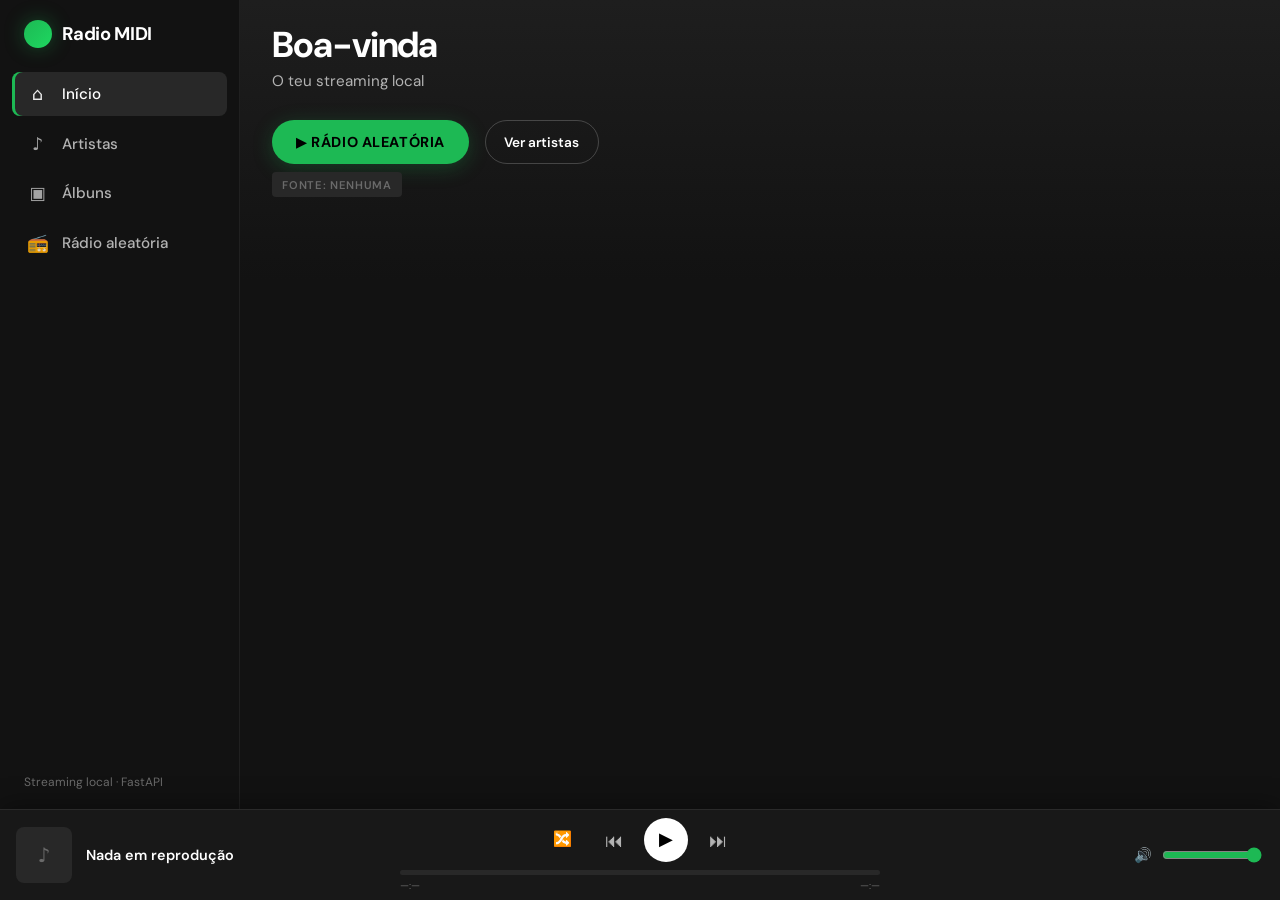
==== static/index.html @ 32d1cc36 "Initial commit, adição do código funcional" ====
<!DOCTYPE html>
<html lang="pt">
<head>
  <meta charset="UTF-8" />
  <meta name="viewport" content="width=device-width, initial-scale=1, viewport-fit=cover" />
  <title>Radio MIDI</title>
  <link rel="stylesheet" href="/static/styles.css" />
  <link rel="preconnect" href="https://fonts.googleapis.com" />
  <link rel="preconnect" href="https://fonts.gstatic.com" crossorigin />
  <link href="https://fonts.googleapis.com/css2?family=DM+Sans:ital,opsz,wght@0,9..40,400;0,9..40,500;0,9..40,600;0,9..40,700;1,9..40,400&display=swap" rel="stylesheet" />
</head>
<body class="npm-hidden">
  <div id="loading-overlay" class="loading-overlay hidden" aria-hidden="true">
    <div class="loading-spinner"></div>
    <span>A carregar stream…</span>
  </div>

  <div
    id="drawer-backdrop"
    class="drawer-backdrop"
    aria-hidden="true"
  ></div>

  <div class="app">
    <aside class="sidebar" id="sidebar" aria-label="Navegação principal">
      <div class="sidebar-brand">
        <span class="logo-dot" aria-hidden="true"></span>
        <span class="logo-text">Radio MIDI</span>
      </div>
      <nav class="sidebar-nav" aria-label="Principal">
        <button type="button" class="nav-item active" data-view="home" data-nav title="Início">
          <span class="nav-icon" aria-hidden="true">⌂</span>
          <span class="nav-label">Início</span>
        </button>
        <button type="button" class="nav-item" data-view="artists" data-nav title="Artistas">
          <span class="nav-icon" aria-hidden="true">♪</span>
          <span class="nav-label">Artistas</span>
        </button>
        <button type="button" class="nav-item" data-view="albums" data-nav title="Álbuns">
          <span class="nav-icon" aria-hidden="true">▣</span>
          <span class="nav-label">Álbuns</span>
        </button>
        <button type="button" class="nav-item" data-view="radio" data-nav title="Rádio aleatória">
          <span class="nav-icon" aria-hidden="true">📻</span>
          <span class="nav-label">Rádio aleatória</span>
        </button>
      </nav>
      <div class="sidebar-footer">
        <p class="hint">Streaming local · FastAPI</p>
      </div>
    </aside>

    <main class="main" id="main">
      <header class="main-header">
        <div class="main-header-row">
          <button
            type="button"
            id="btn-menu"
            class="btn-menu"
            aria-label="Abrir menu"
            aria-expanded="false"
            aria-controls="sidebar"
          >
            <span class="btn-menu-icon" aria-hidden="true">☰</span>
          </button>
          <div class="main-header-text">
            <h1 id="page-title" class="page-title">Início</h1>
            <p id="page-subtitle" class="page-subtitle">Escolhe o que ouvir</p>
          </div>
        </div>
      </header>
      <div id="content" class="content"></div>
    </main>
  </div>

  <div
    id="now-playing-mini"
    class="now-playing-mini hidden"
    role="region"
    aria-label="A reproduzir (resumo)"
    aria-hidden="true"
  >
    <div class="now-playing-mini-inner">
      <div class="npm-art">
        <img id="npm-cover" class="npm-cover hidden" alt="" width="40" height="40" />
        <div id="npm-cover-fallback" class="npm-cover-fallback" aria-hidden="true">♪</div>
      </div>
      <div class="npm-meta">
        <div id="npm-title" class="npm-title">—</div>
        <div id="npm-sub" class="npm-sub"></div>
      </div>
      <button type="button" id="npm-play" class="npm-play" aria-label="Reproduzir ou pausar">
        <span id="npm-icon-play" class="npm-play-icon">▶</span>
        <span id="npm-icon-pause" class="npm-play-icon hidden">⏸</span>
      </button>
    </div>
  </div>

  <footer class="player" role="region" aria-label="Reprodutor">
    <div class="player-inner">
      <div class="player-track">
        <div class="player-art">
          <img id="player-cover" class="player-cover hidden" alt="" width="56" height="56" loading="lazy" />
          <div id="player-cover-fallback" class="player-cover-fallback" aria-hidden="true">♪</div>
        </div>
        <div class="player-meta">
          <div id="player-title" class="player-title">Nada em reprodução</div>
          <div id="player-sub" class="player-sub"></div>
        </div>
      </div>

      <div class="player-controls" id="player-controls">
        <div class="player-transport" role="group" aria-label="Controlos de reprodução">
          <button
            type="button"
            id="btn-shuffle"
            class="btn-transport btn-shuffle"
            aria-label="Modo aleatório"
            aria-pressed="true"
            title="Aleatório / ordem fixa"
          >
            <span aria-hidden="true">🔀</span>
          </button>
          <button type="button" id="btn-prev" class="btn-transport btn-prev" aria-label="Anterior ou reiniciar">
            <span class="transport-icon" aria-hidden="true">⏮</span>
          </button>
          <button type="button" id="btn-play" class="btn-play" aria-label="Reproduzir ou pausar">
            <span id="icon-play" class="play-icon">▶</span>
            <span id="icon-pause" class="play-icon hidden">⏸</span>
          </button>
          <button type="button" id="btn-next" class="btn-transport btn-next" aria-label="Seguinte">
            <span class="transport-icon" aria-hidden="true">⏭</span>
          </button>
        </div>
        <div class="progress-wrap">
          <div id="progress-bar" class="progress-bar">
            <div id="progress-fill" class="progress-fill"></div>
            <div id="progress-indeterminate" class="progress-indeterminate hidden"></div>
          </div>
          <div class="progress-labels">
            <span id="time-current">—:—</span>
            <span id="time-total">—:—</span>
          </div>
        </div>
      </div>

      <div class="player-volume">
        <span class="vol-icon" aria-hidden="true">🔊</span>
        <input type="range" id="volume" min="0" max="100" value="100" aria-label="Volume" />
      </div>
    </div>
    <audio id="audio" preload="none" crossorigin="anonymous"></audio>
  </footer>

  <script src="/static/app.js"></script>
</body>
</html>
---- static/styles.css ----
/* Radio MIDI — tema escuro inspirado no Spotify (responsivo) */

:root {
  --bg-base: #121212;
  --bg-elevated: #181818;
  --bg-highlight: #282828;
  --bg-hover: #2a2a2a;
  --text-primary: #ffffff;
  --text-secondary: #b3b3b3;
  --text-muted: #6a6a6a;
  --accent: #1db954;
  --accent-hover: #1ed760;
  --accent-dim: #169c46;
  --danger: #e91429;
  --radius: 8px;
  --radius-lg: 12px;
  --shadow: 0 8px 32px rgba(0, 0, 0, 0.45);
  --sidebar-w: 240px;
  --sidebar-w-tablet: 4.5rem;
  --player-h: 5.625rem;
  --player-h-mobile: auto;
  --npm-h: 3.25rem;
  --font: "DM Sans", system-ui, -apple-system, sans-serif;
  --transition: 0.2s ease;
  --transition-drawer: 0.28s cubic-bezier(0.32, 0.72, 0, 1);
  --touch-min: 2.75rem;
  --z-drawer-backdrop: 150;
  --z-drawer: 160;
  --z-player: 100;
  --z-loading: 200;
}

*,
*::before,
*::after {
  box-sizing: border-box;
}

html {
  font-size: 100%;
  -webkit-text-size-adjust: 100%;
  -webkit-tap-highlight-color: transparent;
}

body {
  margin: 0;
  min-height: 100vh;
  min-height: 100dvh;
  font-family: var(--font);
  background: var(--bg-base);
  color: var(--text-primary);
  padding-bottom: calc(var(--player-h) + env(safe-area-inset-bottom, 0px));
}

body.drawer-open {
  overflow: hidden;
  touch-action: none;
}

.hidden {
  display: none !important;
}

/* ——— Loading ——— */
.loading-overlay {
  position: fixed;
  inset: 0;
  z-index: var(--z-loading);
  background: rgba(0, 0, 0, 0.65);
  display: flex;
  flex-direction: column;
  align-items: center;
  justify-content: center;
  gap: 1rem;
  color: var(--text-secondary);
  font-size: clamp(0.8125rem, 2.5vw, 0.9rem);
  backdrop-filter: blur(4px);
  transition: opacity var(--transition);
}

.loading-spinner {
  width: 2.5rem;
  height: 2.5rem;
  border: 3px solid var(--bg-highlight);
  border-top-color: var(--accent);
  border-radius: 50%;
  animation: spin 0.8s linear infinite;
}

@keyframes spin {
  to {
    transform: rotate(360deg);
  }
}

@media (prefers-reduced-motion: reduce) {
  .loading-spinner {
    animation-duration: 1.6s;
  }
}

/* ——— Drawer backdrop (mobile) ——— */
.drawer-backdrop {
  display: none;
  position: fixed;
  inset: 0;
  z-index: var(--z-drawer-backdrop);
  background: rgba(0, 0, 0, 0.55);
  opacity: 0;
  transition: opacity var(--transition-drawer);
}

.drawer-backdrop.is-visible {
  display: block;
  opacity: 1;
}

/* ——— App shell ——— */
.app {
  display: flex;
  min-height: calc(100vh - var(--player-h) - env(safe-area-inset-bottom, 0px));
  min-height: calc(100dvh - var(--player-h) - env(safe-area-inset-bottom, 0px));
}

.sidebar {
  width: var(--sidebar-w);
  flex-shrink: 0;
  background: var(--bg-base);
  border-right: 1px solid rgba(255, 255, 255, 0.06);
  display: flex;
  flex-direction: column;
  padding: 1.25rem 0.75rem;
  position: sticky;
  top: 0;
  align-self: flex-start;
  height: calc(100vh - var(--player-h) - env(safe-area-inset-bottom, 0px));
  height: calc(100dvh - var(--player-h) - env(safe-area-inset-bottom, 0px));
}

.sidebar-brand {
  display: flex;
  align-items: center;
  gap: 0.6rem;
  padding: 0 0.75rem 1.5rem;
  font-weight: 700;
  font-size: clamp(1rem, 2.5vw, 1.15rem);
  letter-spacing: -0.02em;
}

.logo-dot {
  width: 1.75rem;
  height: 1.75rem;
  border-radius: 50%;
  background: linear-gradient(135deg, var(--accent), #1ed760);
  box-shadow: 0 0 20px rgba(29, 185, 84, 0.35);
  flex-shrink: 0;
}

.sidebar-nav {
  display: flex;
  flex-direction: column;
  gap: 0.35rem;
  flex: 1;
}

.nav-item {
  display: flex;
  align-items: center;
  gap: 0.75rem;
  width: 100%;
  min-height: var(--touch-min);
  padding: 0.65rem 0.85rem;
  border: none;
  border-radius: var(--radius);
  background: transparent;
  color: var(--text-secondary);
  font-family: inherit;
  font-size: clamp(0.875rem, 2vw, 0.95rem);
  font-weight: 500;
  text-align: left;
  cursor: pointer;
  transition: background var(--transition), color var(--transition);
}

@media (hover: hover) {
  .nav-item:hover {
    background: var(--bg-highlight);
    color: var(--text-primary);
  }
}

.nav-item:focus-visible {
  outline: 2px solid var(--accent);
  outline-offset: 2px;
}

.nav-item.active {
  background: var(--bg-highlight);
  color: var(--text-primary);
  box-shadow: inset 3px 0 0 var(--accent);
}

.nav-item:active {
  background: var(--bg-hover);
  color: var(--text-primary);
}

.nav-icon {
  font-size: 1.1rem;
  opacity: 0.9;
  width: 1.5rem;
  text-align: center;
  flex-shrink: 0;
}

.nav-label {
  flex: 1;
  min-width: 0;
}

.sidebar-footer {
  padding: 1rem 0.75rem 0;
}

.sidebar-footer .hint {
  margin: 0;
  font-size: 0.75rem;
  color: var(--text-muted);
}

/* ——— Main ——— */
.main {
  flex: 1;
  min-width: 0;
  padding: 1.5rem 2rem 2rem;
  padding-bottom: max(2rem, env(safe-area-inset-bottom, 0px));
  background: linear-gradient(180deg, #1e1e1e 0%, var(--bg-base) 17.5rem);
}

.main-header {
  margin-bottom: 1.75rem;
}

.main-header-row {
  display: flex;
  align-items: flex-start;
  gap: 0.75rem;
}

.main-header-text {
  min-width: 0;
  flex: 1;
}

.btn-menu {
  display: none;
  flex-shrink: 0;
  align-items: center;
  justify-content: center;
  width: var(--touch-min);
  height: var(--touch-min);
  margin-top: 0.15rem;
  padding: 0;
  border: none;
  border-radius: var(--radius);
  background: var(--bg-highlight);
  color: var(--text-primary);
  font-family: inherit;
  font-size: 1.35rem;
  line-height: 1;
  cursor: pointer;
  transition: background var(--transition), transform 0.12s ease;
}

.btn-menu:active {
  background: var(--bg-hover);
  transform: scale(0.96);
}

.btn-menu:focus-visible {
  outline: 2px solid var(--accent);
  outline-offset: 2px;
}

.page-title {
  margin: 0 0 0.35rem;
  font-size: clamp(1.5rem, 5vw, 2.25rem);
  font-weight: 700;
  letter-spacing: -0.03em;
  line-height: 1.15;
  word-wrap: break-word;
}

.page-subtitle {
  margin: 0;
  color: var(--text-secondary);
  font-size: clamp(0.875rem, 2.5vw, 0.95rem);
  line-height: 1.4;
}

.content {
  animation: fadeIn 0.35s ease;
}

.content--loading {
  opacity: 0.55;
  pointer-events: none;
  animation: pulse-loading 1s ease-in-out infinite;
}

@keyframes pulse-loading {
  50% {
    opacity: 0.35;
  }
}

@keyframes fadeIn {
  from {
    opacity: 0;
    transform: translateY(6px);
  }
  to {
    opacity: 1;
    transform: translateY(0);
  }
}

@media (prefers-reduced-motion: reduce) {
  .content {
    animation: none;
  }
  .content--loading {
    animation: none;
    opacity: 0.7;
  }
}

/* ——— Now playing mini (mobile) ——— */
.now-playing-mini {
  display: none;
  position: fixed;
  left: 0;
  right: 0;
  bottom: calc(var(--player-h) + env(safe-area-inset-bottom, 0px));
  z-index: calc(var(--z-player) - 1);
  height: var(--npm-h);
  background: rgba(24, 24, 24, 0.92);
  border-top: 1px solid rgba(255, 255, 255, 0.08);
  backdrop-filter: blur(8px);
  -webkit-backdrop-filter: blur(8px);
}

.now-playing-mini:not(.hidden) {
  display: block;
}

.now-playing-mini-inner {
  display: flex;
  align-items: center;
  gap: 0.65rem;
  height: 100%;
  padding: 0 0.75rem 0 max(0.75rem, env(safe-area-inset-left));
  max-width: 100%;
}

.npm-art {
  position: relative;
  width: 2.5rem;
  height: 2.5rem;
  flex-shrink: 0;
}

.npm-cover,
.npm-cover-fallback {
  width: 2.5rem;
  height: 2.5rem;
  border-radius: 4px;
  object-fit: cover;
}

.npm-cover-fallback {
  position: absolute;
  inset: 0;
  display: flex;
  align-items: center;
  justify-content: center;
  background: var(--bg-highlight);
  color: var(--text-muted);
  font-size: 1rem;
}

.npm-cover:not(.hidden) ~ .npm-cover-fallback {
  display: none;
}

.npm-meta {
  flex: 1;
  min-width: 0;
}

.npm-title {
  font-size: 0.8125rem;
  font-weight: 600;
  white-space: nowrap;
  overflow: hidden;
  text-overflow: ellipsis;
}

.npm-sub {
  font-size: 0.7rem;
  color: var(--text-secondary);
  white-space: nowrap;
  overflow: hidden;
  text-overflow: ellipsis;
}

.npm-play {
  flex-shrink: 0;
  width: var(--touch-min);
  height: var(--touch-min);
  border: none;
  border-radius: 50%;
  background: var(--text-primary);
  color: #000;
  display: flex;
  align-items: center;
  justify-content: center;
  cursor: pointer;
  transition: background var(--transition), transform 0.12s ease;
}

.npm-play:active {
  transform: scale(0.95);
  background: var(--accent);
}

.npm-play:focus-visible {
  outline: 2px solid var(--accent);
  outline-offset: 2px;
}

.npm-play-icon {
  font-size: 1rem;
  line-height: 1;
}

/* ——— Cards & grids ——— */
.grid-cards {
  display: grid;
  grid-template-columns: repeat(auto-fill, minmax(min(100%, 11.25rem), 1fr));
  gap: clamp(0.85rem, 3vw, 1.25rem);
}

.card {
  background: var(--bg-elevated);
  border-radius: var(--radius-lg);
  padding: 1rem;
  cursor: pointer;
  transition: background var(--transition), transform 0.2s ease, box-shadow var(--transition);
  border: 1px solid transparent;
}

@media (hover: hover) {
  .card:hover {
    background: var(--bg-highlight);
    transform: translateY(-4px);
    box-shadow: var(--shadow);
  }

  .card:hover .card-image {
    transform: scale(1.05);
  }
}

.card:active {
  background: var(--bg-highlight);
  transform: scale(0.98);
}

.card:focus-visible {
  outline: 2px solid var(--accent);
  outline-offset: 2px;
}

.card-active {
  border-color: var(--accent);
  box-shadow: 0 0 0 1px var(--accent), var(--shadow);
}

.card-image-wrap {
  position: relative;
  aspect-ratio: 1;
  border-radius: var(--radius);
  overflow: hidden;
  margin-bottom: 0.85rem;
  background: var(--bg-highlight);
  box-shadow: 0 4px 24px rgba(0, 0, 0, 0.35);
}

.card-image {
  width: 100%;
  height: 100%;
  object-fit: cover;
  transition: transform 0.35s ease;
}

.card-placeholder {
  width: 100%;
  height: 100%;
  display: flex;
  align-items: center;
  justify-content: center;
  font-size: clamp(2rem, 8vw, 2.5rem);
  color: var(--text-muted);
  background: linear-gradient(145deg, #333, #222);
}

.card-title {
  font-weight: 600;
  font-size: clamp(0.875rem, 2.2vw, 0.95rem);
  margin: 0 0 0.2rem;
  white-space: nowrap;
  overflow: hidden;
  text-overflow: ellipsis;
}

.card-sub {
  margin: 0;
  font-size: clamp(0.75rem, 2vw, 0.8rem);
  color: var(--text-secondary);
  white-space: nowrap;
  overflow: hidden;
  text-overflow: ellipsis;
}

.hero-actions {
  display: flex;
  flex-wrap: wrap;
  gap: clamp(0.75rem, 3vw, 1rem);
  margin-top: 1.5rem;
}

.btn-primary {
  display: inline-flex;
  align-items: center;
  justify-content: center;
  gap: 0.5rem;
  min-height: var(--touch-min);
  padding: 0.75rem 1.5rem;
  border: none;
  border-radius: 999px;
  background: var(--accent);
  color: #000;
  font-family: inherit;
  font-size: clamp(0.8125rem, 2vw, 0.9rem);
  font-weight: 700;
  letter-spacing: 0.04em;
  text-transform: uppercase;
  cursor: pointer;
  transition: background var(--transition), transform 0.15s ease, box-shadow var(--transition);
  box-shadow: 0 4px 20px rgba(29, 185, 84, 0.25);
}

@media (hover: hover) {
  .btn-primary:hover {
    background: var(--accent-hover);
    transform: scale(1.02);
  }
}

.btn-primary:active {
  transform: scale(0.98);
}

.btn-secondary {
  min-height: var(--touch-min);
  padding: 0.65rem 1.15rem;
  border-radius: 999px;
  border: 1px solid rgba(255, 255, 255, 0.2);
  background: transparent;
  color: var(--text-primary);
  font-family: inherit;
  font-size: clamp(0.8125rem, 2vw, 0.85rem);
  font-weight: 600;
  cursor: pointer;
  transition: border-color var(--transition), background var(--transition);
}

@media (hover: hover) {
  .btn-secondary:hover {
    border-color: var(--text-primary);
    background: rgba(255, 255, 255, 0.06);
  }
}

.btn-secondary:active {
  background: rgba(255, 255, 255, 0.08);
}

.btn-small {
  min-width: var(--touch-min);
  min-height: 2rem;
  padding: 0.35rem 0.75rem;
  font-size: 0.75rem;
  border-radius: 999px;
  border: 1px solid rgba(255, 255, 255, 0.15);
  background: rgba(255, 255, 255, 0.06);
  color: var(--text-primary);
  font-family: inherit;
  font-weight: 600;
  cursor: pointer;
  transition: background var(--transition), border-color var(--transition);
}

@media (hover: hover) {
  .btn-small:hover {
    background: var(--accent);
    border-color: var(--accent);
    color: #000;
  }
}

/* ——— Artist detail ——— */
.detail-header {
  display: flex;
  gap: 1.5rem;
  align-items: flex-end;
  margin-bottom: 2rem;
  flex-wrap: wrap;
}

.detail-cover {
  width: min(11.25rem, 45vw);
  height: min(11.25rem, 45vw);
  border-radius: var(--radius-lg);
  object-fit: cover;
  box-shadow: var(--shadow);
  flex-shrink: 0;
}

.detail-cover-ph {
  width: min(11.25rem, 45vw);
  height: min(11.25rem, 45vw);
  border-radius: var(--radius-lg);
  background: var(--bg-highlight);
  display: flex;
  align-items: center;
  justify-content: center;
  font-size: clamp(2.5rem, 12vw, 4rem);
  color: var(--text-muted);
  flex-shrink: 0;
}

.detail-actions {
  display: flex;
  flex-wrap: wrap;
  gap: 0.75rem;
  margin-bottom: 1.5rem;
}

.track-list {
  list-style: none;
  margin: 0;
  padding: 0;
  border-radius: var(--radius-lg);
  overflow: hidden;
  background: var(--bg-elevated);
}

.track-item {
  display: grid;
  grid-template-columns: 2.5rem 1fr auto;
  gap: 0.75rem;
  align-items: center;
  min-height: calc(var(--touch-min) + 0.25rem);
  padding: 0.65rem 1rem;
  border-bottom: 1px solid rgba(255, 255, 255, 0.04);
  cursor: pointer;
  transition: background var(--transition);
}

.track-item:last-child {
  border-bottom: none;
}

@media (hover: hover) {
  .track-item:hover {
    background: var(--bg-highlight);
  }
}

.track-item:active {
  background: var(--bg-highlight);
}

.track-num {
  color: var(--text-muted);
  font-size: 0.85rem;
  text-align: center;
}

.track-name {
  font-size: clamp(0.875rem, 2.2vw, 0.9rem);
  font-weight: 500;
  white-space: nowrap;
  overflow: hidden;
  text-overflow: ellipsis;
}

.empty-state {
  text-align: center;
  padding: clamp(2rem, 8vw, 3rem) 1.5rem;
  color: var(--text-secondary);
  font-size: clamp(0.875rem, 2.5vw, 1rem);
}

.empty-state p {
  margin: 0.5rem 0 0;
  max-width: 22.5rem;
  margin-left: auto;
  margin-right: auto;
}

.back-link {
  display: inline-flex;
  align-items: center;
  gap: 0.35rem;
  min-height: var(--touch-min);
  margin-bottom: 1rem;
  padding: 0.25rem 0;
  color: var(--text-secondary);
  font-size: 0.85rem;
  cursor: pointer;
  background: none;
  border: none;
  font-family: inherit;
  transition: color var(--transition);
}

@media (hover: hover) {
  .back-link:hover {
    color: var(--text-primary);
  }
}

.back-link:active {
  color: var(--text-primary);
}

.back-link:focus-visible {
  outline: 2px solid var(--accent);
  outline-offset: 2px;
  border-radius: 4px;
}

.source-pill {
  display: inline-block;
  margin-top: 0.5rem;
  padding: 0.35rem 0.65rem;
  border-radius: 4px;
  font-size: 0.7rem;
  font-weight: 600;
  text-transform: uppercase;
  letter-spacing: 0.06em;
  background: rgba(29, 185, 84, 0.15);
  color: var(--accent);
}

.source-pill.idle {
  background: var(--bg-highlight);
  color: var(--text-muted);
}

/* ——— Player ——— */
.player {
  position: fixed;
  bottom: 0;
  left: 0;
  right: 0;
  min-height: var(--player-h);
  background: var(--bg-elevated);
  border-top: 1px solid rgba(255, 255, 255, 0.08);
  z-index: var(--z-player);
  padding: 0.5rem 1rem;
  padding-bottom: max(0.5rem, env(safe-area-inset-bottom));
  box-shadow: 0 -4px 24px rgba(0, 0, 0, 0.35);
}

.player-inner {
  max-width: 87.5rem;
  margin: 0 auto;
  min-height: calc(var(--player-h) - 1rem);
  display: grid;
  grid-template-columns: minmax(10rem, 1fr) 2fr minmax(8rem, 1fr);
  align-items: center;
  gap: 1rem;
}

.player-track {
  display: flex;
  align-items: center;
  gap: 0.85rem;
  min-width: 0;
}

.player-art {
  position: relative;
  width: 3.5rem;
  height: 3.5rem;
  flex-shrink: 0;
}

.player-cover,
.player-cover-fallback {
  width: 3.5rem;
  height: 3.5rem;
  border-radius: var(--radius);
  object-fit: cover;
}

.player-cover-fallback {
  position: absolute;
  inset: 0;
  display: flex;
  align-items: center;
  justify-content: center;
  background: var(--bg-highlight);
  color: var(--text-muted);
  font-size: 1.25rem;
}

.player-cover:not(.hidden) ~ .player-cover-fallback {
  display: none;
}

.player-meta {
  min-width: 0;
}

.player-title {
  font-size: clamp(0.8125rem, 2vw, 0.9rem);
  font-weight: 600;
  white-space: nowrap;
  overflow: hidden;
  text-overflow: ellipsis;
}

.player-sub {
  font-size: clamp(0.7rem, 1.8vw, 0.75rem);
  color: var(--text-secondary);
  white-space: nowrap;
  overflow: hidden;
  text-overflow: ellipsis;
}

.player-controls {
  display: flex;
  flex-direction: column;
  align-items: center;
  gap: 0.5rem;
  max-width: 30rem;
  width: 100%;
  margin: 0 auto;
}

.player-transport {
  display: flex;
  flex-direction: row;
  flex-wrap: wrap;
  align-items: center;
  justify-content: center;
  gap: 0.5rem;
  width: 100%;
}

.btn-transport {
  width: var(--touch-min);
  height: var(--touch-min);
  min-width: var(--touch-min);
  min-height: var(--touch-min);
  padding: 0;
  border: none;
  border-radius: 50%;
  background: transparent;
  color: var(--text-secondary);
  font-family: inherit;
  font-size: 1rem;
  line-height: 1;
  cursor: pointer;
  display: inline-flex;
  align-items: center;
  justify-content: center;
  transition: color var(--transition), transform 0.12s ease, background var(--transition);
}

.transport-icon {
  font-size: 1.15rem;
  line-height: 1;
  position: relative;
  top: 1px;
}

@media (hover: hover) {
  .btn-transport:hover {
    color: var(--text-primary);
    background: rgba(255, 255, 255, 0.08);
  }
}

.btn-transport:active {
  transform: scale(0.94);
  color: var(--text-primary);
}

.btn-transport:focus-visible {
  outline: 2px solid var(--accent);
  outline-offset: 2px;
}

.btn-transport:disabled {
  opacity: 0.35;
  cursor: not-allowed;
  transform: none;
  pointer-events: none;
}

.btn-shuffle {
  font-size: 0.95rem;
}

.btn-shuffle.btn-shuffle--on {
  color: var(--accent);
}

.btn-shuffle.btn-shuffle--on:active {
  color: var(--accent-hover);
}

.player-controls.is-busy .btn-play:disabled {
  opacity: 0.45;
}

.btn-play {
  width: var(--touch-min);
  height: var(--touch-min);
  min-width: var(--touch-min);
  min-height: var(--touch-min);
  border-radius: 50%;
  border: none;
  background: var(--text-primary);
  color: #000;
  cursor: pointer;
  display: flex;
  align-items: center;
  justify-content: center;
  transition: transform 0.15s ease, background var(--transition);
}

@media (hover: hover) {
  .btn-play:hover {
    transform: scale(1.06);
    background: var(--accent);
  }
}

.btn-play:active {
  transform: scale(0.96);
  background: var(--accent);
}

.btn-play:focus-visible {
  outline: 2px solid var(--accent);
  outline-offset: 3px;
}

.btn-play:disabled {
  opacity: 0.45;
  cursor: not-allowed;
  transform: none;
}

.play-icon {
  font-size: 1.1rem;
  line-height: 1;
}

.progress-wrap {
  width: 100%;
}

.progress-bar {
  height: 5px;
  background: var(--bg-highlight);
  border-radius: 3px;
  overflow: hidden;
  position: relative;
}

.progress-fill {
  height: 100%;
  width: 0%;
  background: var(--text-primary);
  border-radius: 3px;
  transition: width 0.1s linear;
}

.progress-indeterminate {
  position: absolute;
  inset: 0;
  background: linear-gradient(
    90deg,
    transparent,
    rgba(29, 185, 84, 0.5),
    transparent
  );
  animation: shimmer 1.5s ease-in-out infinite;
}

@keyframes shimmer {
  0% {
    transform: translateX(-100%);
  }
  100% {
    transform: translateX(100%);
  }
}

@media (prefers-reduced-motion: reduce) {
  .progress-indeterminate {
    animation: none;
    opacity: 0.6;
  }
}

.progress-labels {
  display: flex;
  justify-content: space-between;
  margin-top: 0.25rem;
  font-size: 0.65rem;
  color: var(--text-muted);
}

.player-volume {
  display: flex;
  align-items: center;
  gap: 0.5rem;
  justify-content: flex-end;
  min-height: var(--touch-min);
}

.player-volume input[type="range"] {
  width: min(6.25rem, 22vw);
  max-width: 100%;
  accent-color: var(--accent);
  height: 6px;
  min-height: 2rem;
  cursor: pointer;
}

.vol-icon {
  font-size: 0.9rem;
  opacity: 0.7;
  flex-shrink: 0;
}

/* ——— Tablet: 769px – 1024px ——— */
@media (min-width: 769px) and (max-width: 1024px) {
  :root {
    --sidebar-w: var(--sidebar-w-tablet);
  }

  .sidebar {
    padding: 1rem 0.4rem;
    align-items: center;
  }

  .sidebar-brand {
    flex-direction: column;
    padding: 0 0.25rem 1rem;
    gap: 0.35rem;
  }

  .sidebar-brand .logo-text {
    display: none;
  }

  .sidebar-nav {
    width: 100%;
    align-items: stretch;
  }

  .nav-item {
    justify-content: center;
    padding: 0.75rem 0.35rem;
    gap: 0;
  }

  .nav-item.active {
    box-shadow: inset 0 3px 0 0 var(--accent);
  }

  .nav-label {
    position: absolute;
    width: 1px;
    height: 1px;
    padding: 0;
    margin: -1px;
    overflow: hidden;
    clip: rect(0, 0, 0, 0);
    white-space: nowrap;
    border: 0;
  }

  .sidebar-footer {
    display: none;
  }

  .main {
    padding: 1.25rem 1.5rem 2rem;
  }

  .grid-cards {
    grid-template-columns: repeat(auto-fill, minmax(min(100%, 9.5rem), 1fr));
    gap: 1rem;
  }
}

/* ——— Mobile: ≤768px ——— */
@media (max-width: 768px) {
  :root {
    --player-h: 9.5rem;
    --npm-h: 3.35rem;
  }

  .drawer-backdrop {
    display: block;
    pointer-events: none;
    visibility: hidden;
  }

  .drawer-backdrop.is-visible {
    pointer-events: auto;
    visibility: visible;
  }

  .app {
    flex-direction: column;
    min-height: auto;
  }

  .sidebar {
    position: fixed;
    top: 0;
    left: 0;
    bottom: 0;
    width: min(17.5rem, 86vw);
    max-width: 100%;
    height: 100vh;
    height: 100dvh;
    z-index: var(--z-drawer);
    transform: translateX(-100%);
    transition: transform var(--transition-drawer);
    border-right: 1px solid rgba(255, 255, 255, 0.08);
    box-shadow: var(--shadow);
    padding-top: max(1rem, env(safe-area-inset-top));
    padding-bottom: max(1rem, env(safe-area-inset-bottom));
  }

  @media (prefers-reduced-motion: reduce) {
    .sidebar {
      transition: none;
    }
  }

  .sidebar.sidebar--open {
    transform: translateX(0);
  }

  .sidebar-brand .logo-text {
    display: inline;
  }

  .nav-label {
    display: inline;
  }

  .nav-item.active {
    box-shadow: inset 3px 0 0 var(--accent);
  }

  .sidebar-footer {
    display: block;
  }

  .btn-menu {
    display: inline-flex;
  }

  .main {
    width: 100%;
    padding: 1rem 1rem 1.5rem;
    padding-left: max(1rem, env(safe-area-inset-left));
    padding-right: max(1rem, env(safe-area-inset-right));
  }

  body.npm-hidden .main {
    min-height: calc(100dvh - var(--player-h) - env(safe-area-inset-bottom, 0px));
  }

  body:not(.npm-hidden) .main {
    min-height: calc(100dvh - var(--player-h) - var(--npm-h) - env(safe-area-inset-bottom, 0px));
  }

  .player-inner {
    grid-template-columns: 1fr;
    grid-template-rows: auto auto auto;
    gap: 0.65rem;
    min-height: auto;
    padding: 0.15rem 0;
  }

  .player-track {
    order: 1;
  }

  .player-controls {
    order: 2;
    max-width: none;
  }

  .player-volume {
    order: 3;
    justify-content: stretch;
    width: 100%;
    padding: 0 0.15rem;
  }

  .player-volume input[type="range"] {
    flex: 1;
    width: auto;
    min-width: 0;
  }

  .btn-play {
    width: 3rem;
    height: 3rem;
    min-width: 3rem;
    min-height: 3rem;
  }

  .play-icon {
    font-size: 1.2rem;
  }

  .player-art {
    width: 3rem;
    height: 3rem;
  }

  .player-cover,
  .player-cover-fallback {
    width: 3rem;
    height: 3rem;
  }

  body {
    padding-bottom: calc(var(--player-h) + var(--npm-h) + env(safe-area-inset-bottom, 0px));
  }

  body.npm-hidden {
    padding-bottom: calc(var(--player-h) + env(safe-area-inset-bottom, 0px));
  }

  body.npm-hidden .now-playing-mini {
    display: none !important;
  }
}

@media (max-width: 768px) {
  .now-playing-mini.hidden {
    display: none !important;
  }
}

@media (min-width: 769px) {
  .now-playing-mini {
    display: none !important;
  }

  body {
    padding-bottom: calc(var(--player-h) + env(safe-area-inset-bottom, 0px));
  }
}

@media (max-width: 480px) {
  .grid-cards {
    grid-template-columns: repeat(2, 1fr);
    gap: 0.85rem;
  }

  .detail-header {
    flex-direction: column;
    align-items: flex-start;
  }
}
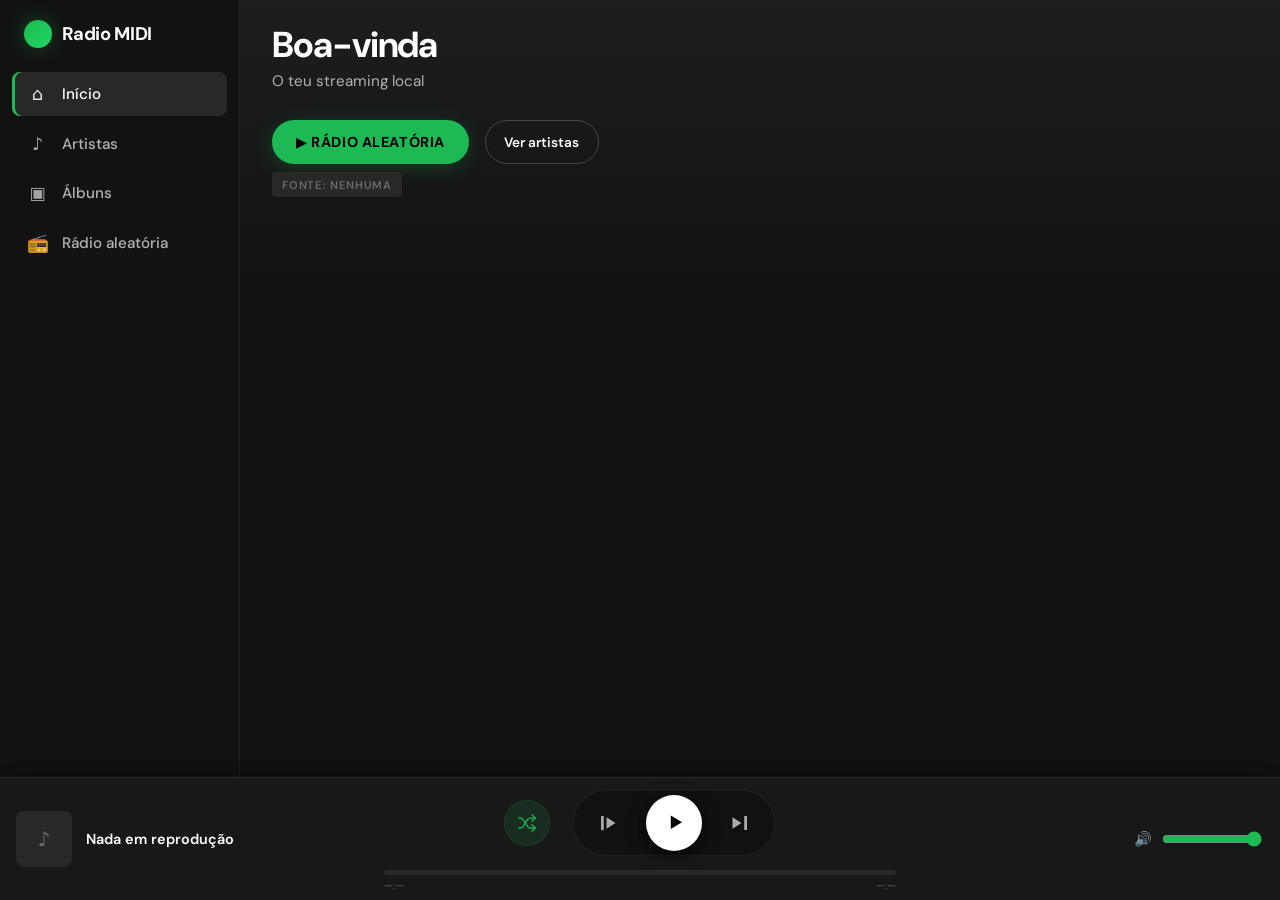
==== commit 89cfce48: "Melhoria de layout dos botões de navegação." ====
--- a/static/index.html
+++ b/static/index.html
@@ -114,23 +114,42 @@
           <button
             type="button"
             id="btn-shuffle"
-            class="btn-transport btn-shuffle"
+            class="btn-transport btn-transport--aux btn-shuffle"
             aria-label="Modo aleatório"
             aria-pressed="true"
             title="Aleatório / ordem fixa"
           >
-            <span aria-hidden="true">🔀</span>
+            <svg class="transport-svg transport-svg--shuffle" width="20" height="20" viewBox="0 0 24 24" fill="none" stroke="currentColor" stroke-width="1.65" stroke-linecap="round" stroke-linejoin="round" aria-hidden="true">
+              <path d="m18 14 4 4-4 4" />
+              <path d="M2 18h1.92a4 4 0 0 0 3.31-1.7l5.37-8.52a4 4 0 0 1 3.3-1.7H22" />
+              <path d="m18 2 4 4-4 4" />
+              <path d="M2 6h1.92a4 4 0 0 1 3.37 1.86l5.37 8.18A4 4 0 0 0 15.57 18H22" />
+            </svg>
           </button>
-          <button type="button" id="btn-prev" class="btn-transport btn-prev" aria-label="Anterior ou reiniciar">
-            <span class="transport-icon" aria-hidden="true">⏮</span>
-          </button>
-          <button type="button" id="btn-play" class="btn-play" aria-label="Reproduzir ou pausar">
-            <span id="icon-play" class="play-icon">▶</span>
-            <span id="icon-pause" class="play-icon hidden">⏸</span>
-          </button>
-          <button type="button" id="btn-next" class="btn-transport btn-next" aria-label="Seguinte">
-            <span class="transport-icon" aria-hidden="true">⏭</span>
-          </button>
+          <div class="player-transport-core">
+            <button type="button" id="btn-prev" class="btn-transport btn-skip" aria-label="Anterior ou reiniciar">
+              <svg class="transport-svg" width="24" height="24" viewBox="0 0 24 24" fill="currentColor" aria-hidden="true">
+                <rect x="5" y="5" width="2.75" height="14" rx="0.5" />
+                <path d="M10.5 6.2v11.6L19.5 12 10.5 6.2z" />
+              </svg>
+            </button>
+            <button type="button" id="btn-play" class="btn-play" aria-label="Reproduzir ou pausar">
+              <span id="icon-play" class="play-icon" aria-hidden="true">
+                <svg class="play-icon-svg" viewBox="0 0 24 24" width="28" height="28" fill="currentColor"><path d="M8 5.82v12.36L18.18 12 8 5.82z" /></svg>
+              </span>
+              <span id="icon-pause" class="play-icon hidden" aria-hidden="true">
+                <svg class="play-icon-svg" viewBox="0 0 24 24" width="28" height="28" fill="currentColor">
+                  <path d="M6 5h4.25v14H6V5zm7.75 0H18v14h-4.25V5z" />
+                </svg>
+              </span>
+            </button>
+            <button type="button" id="btn-next" class="btn-transport btn-skip" aria-label="Seguinte">
+              <svg class="transport-svg" width="24" height="24" viewBox="0 0 24 24" fill="currentColor" aria-hidden="true">
+                <path d="M4.5 6.2L13.5 12l-9 5.8V6.2z" />
+                <rect x="16.25" y="5" width="2.75" height="14" rx="0.5" />
+              </svg>
+            </button>
+          </div>
         </div>
         <div class="progress-wrap">
           <div id="progress-bar" class="progress-bar">
--- a/static/styles.css
+++ b/static/styles.css
@@ -857,8 +857,8 @@
   display: flex;
   flex-direction: column;
   align-items: center;
-  gap: 0.5rem;
-  max-width: 30rem;
+  gap: 0.65rem;
+  max-width: 32rem;
   width: 100%;
   margin: 0 auto;
 }
@@ -866,43 +866,79 @@
 .player-transport {
   display: flex;
   flex-direction: row;
-  flex-wrap: wrap;
+  flex-wrap: nowrap;
   align-items: center;
   justify-content: center;
-  gap: 0.5rem;
+  gap: clamp(0.75rem, 3vw, 1.35rem);
   width: 100%;
+  padding: 0.2rem 0;
+}
+
+.player-transport-core {
+  display: flex;
+  align-items: center;
+  justify-content: center;
+  gap: clamp(0.5rem, 2vw, 1rem);
+  padding: 0.3rem 0.75rem;
+  border-radius: 999px;
+  background: rgba(0, 0, 0, 0.28);
+  border: 1px solid rgba(255, 255, 255, 0.06);
+  box-shadow: inset 0 1px 0 rgba(255, 255, 255, 0.04);
+}
+
+.transport-svg {
+  display: block;
+  flex-shrink: 0;
+}
+
+.transport-svg--shuffle {
+  opacity: 0.92;
 }
 
 .btn-transport {
-  width: var(--touch-min);
-  height: var(--touch-min);
-  min-width: var(--touch-min);
-  min-height: var(--touch-min);
   padding: 0;
   border: none;
   border-radius: 50%;
   background: transparent;
-  color: var(--text-secondary);
+  color: rgba(255, 255, 255, 0.65);
   font-family: inherit;
-  font-size: 1rem;
-  line-height: 1;
+  line-height: 0;
   cursor: pointer;
   display: inline-flex;
   align-items: center;
   justify-content: center;
-  transition: color var(--transition), transform 0.12s ease, background var(--transition);
-}
-
-.transport-icon {
-  font-size: 1.15rem;
-  line-height: 1;
-  position: relative;
-  top: 1px;
+  transition:
+    color 0.18s ease,
+    transform 0.14s ease,
+    background 0.18s ease,
+    box-shadow 0.18s ease;
+}
+
+.btn-transport--aux {
+  width: 2.5rem;
+  height: 2.5rem;
+  min-width: 2.75rem;
+  min-height: 2.75rem;
+  margin-right: 0.15rem;
+  color: rgba(255, 255, 255, 0.5);
+}
+
+.btn-skip {
+  width: 2.65rem;
+  height: 2.65rem;
+  min-width: var(--touch-min);
+  min-height: var(--touch-min);
 }
 
 @media (hover: hover) {
   .btn-transport:hover {
     color: var(--text-primary);
+    background: rgba(255, 255, 255, 0.1);
+    box-shadow: 0 0 0 1px rgba(255, 255, 255, 0.06);
+  }
+
+  .btn-transport--aux:hover {
+    color: rgba(255, 255, 255, 0.85);
     background: rgba(255, 255, 255, 0.08);
   }
 }
@@ -918,18 +954,25 @@
 }
 
 .btn-transport:disabled {
-  opacity: 0.35;
+  opacity: 0.32;
   cursor: not-allowed;
   transform: none;
   pointer-events: none;
-}
-
-.btn-shuffle {
-  font-size: 0.95rem;
+  box-shadow: none;
 }
 
 .btn-shuffle.btn-shuffle--on {
   color: var(--accent);
+  background: rgba(29, 185, 84, 0.12);
+  box-shadow: 0 0 0 1px rgba(29, 185, 84, 0.25);
+}
+
+@media (hover: hover) {
+  .btn-shuffle.btn-shuffle--on:hover {
+    color: var(--accent-hover);
+    background: rgba(29, 185, 84, 0.18);
+    box-shadow: 0 0 0 1px rgba(29, 185, 84, 0.35);
+  }
 }
 
 .btn-shuffle.btn-shuffle--on:active {
@@ -941,31 +984,45 @@
 }
 
 .btn-play {
-  width: var(--touch-min);
-  height: var(--touch-min);
-  min-width: var(--touch-min);
-  min-height: var(--touch-min);
+  width: 3.5rem;
+  height: 3.5rem;
+  min-width: 3.5rem;
+  min-height: 3.5rem;
   border-radius: 50%;
   border: none;
-  background: var(--text-primary);
+  background: #fff;
   color: #000;
   cursor: pointer;
   display: flex;
   align-items: center;
   justify-content: center;
-  transition: transform 0.15s ease, background var(--transition);
+  flex-shrink: 0;
+  box-shadow:
+    0 1px 0 rgba(255, 255, 255, 0.12) inset,
+    0 6px 20px rgba(0, 0, 0, 0.45),
+    0 2px 8px rgba(0, 0, 0, 0.25);
+  transition:
+    transform 0.18s cubic-bezier(0.34, 1.2, 0.64, 1),
+    background 0.18s ease,
+    box-shadow 0.18s ease;
 }
 
 @media (hover: hover) {
   .btn-play:hover {
-    transform: scale(1.06);
+    transform: scale(1.05);
     background: var(--accent);
+    color: #000;
+    box-shadow:
+      0 1px 0 rgba(255, 255, 255, 0.2) inset,
+      0 8px 28px rgba(29, 185, 84, 0.35),
+      0 4px 12px rgba(0, 0, 0, 0.3);
   }
 }
 
 .btn-play:active {
-  transform: scale(0.96);
-  background: var(--accent);
+  transform: scale(0.97);
+  background: var(--accent-dim);
+  box-shadow: 0 2px 10px rgba(0, 0, 0, 0.4);
 }
 
 .btn-play:focus-visible {
@@ -977,11 +1034,29 @@
   opacity: 0.45;
   cursor: not-allowed;
   transform: none;
+  box-shadow: 0 2px 8px rgba(0, 0, 0, 0.2);
 }
 
 .play-icon {
-  font-size: 1.1rem;
-  line-height: 1;
+  display: flex;
+  align-items: center;
+  justify-content: center;
+  line-height: 0;
+  margin-left: 2px;
+}
+
+.play-icon.hidden {
+  display: none !important;
+}
+
+#icon-pause.play-icon {
+  margin-left: 0;
+}
+
+.play-icon-svg {
+  display: block;
+  width: 1.65rem;
+  height: 1.65rem;
 }
 
 .progress-wrap {
@@ -1241,15 +1316,26 @@
     min-width: 0;
   }
 
+  .player-transport {
+    flex-wrap: wrap;
+    row-gap: 0.5rem;
+  }
+
+  .player-transport-core {
+    padding: 0.28rem 0.55rem;
+    gap: 0.4rem;
+  }
+
   .btn-play {
-    width: 3rem;
-    height: 3rem;
-    min-width: 3rem;
-    min-height: 3rem;
-  }
-
-  .play-icon {
-    font-size: 1.2rem;
+    width: 3.25rem;
+    height: 3.25rem;
+    min-width: 3.25rem;
+    min-height: 3.25rem;
+  }
+
+  .play-icon-svg {
+    width: 24px;
+    height: 24px;
   }
 
   .player-art {
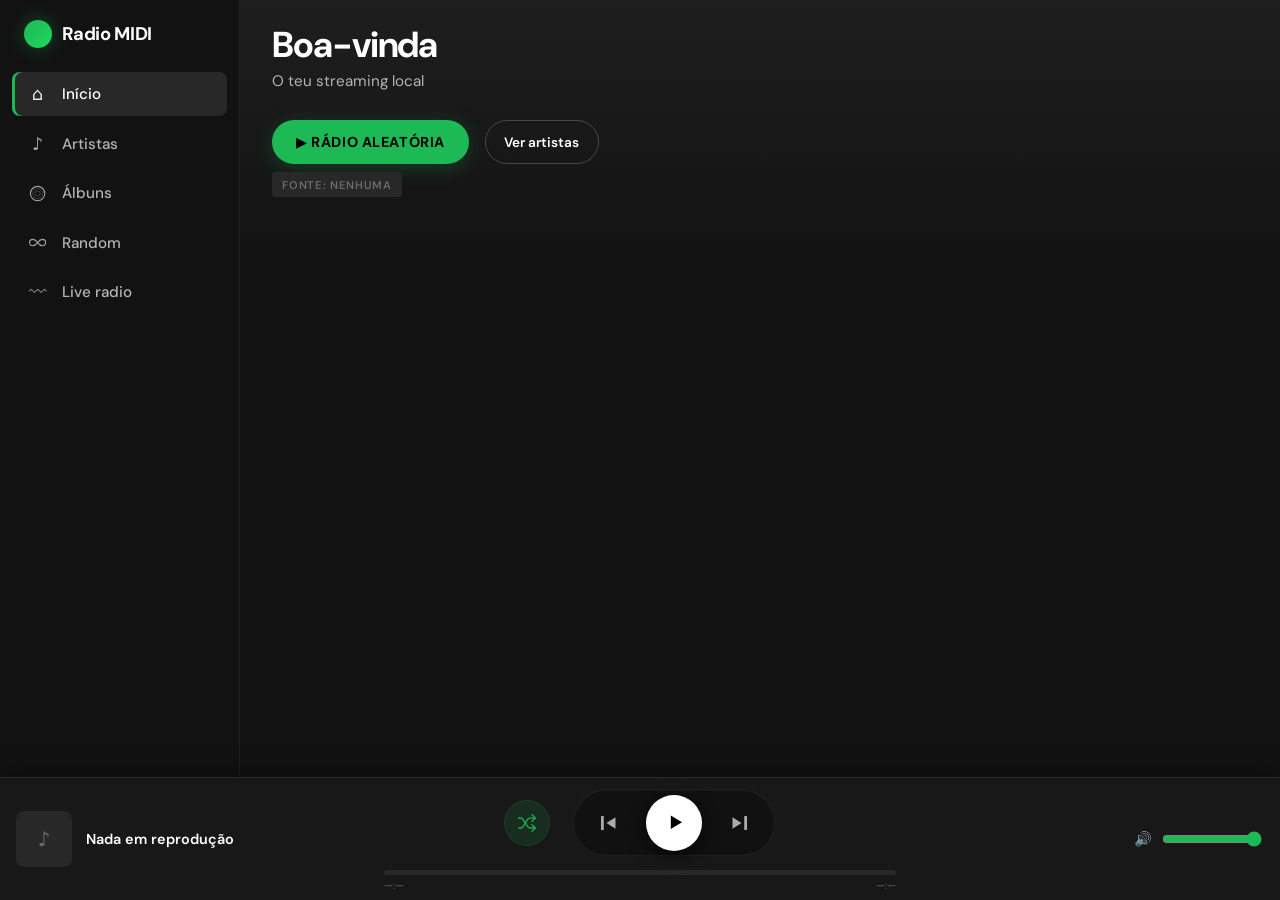
==== commit 45f2988e: "Criação de uma radio web 24h, correção de layouts, criação de tela para radio web e comando para org" ====
--- a/static/index.html
+++ b/static/index.html
@@ -37,12 +37,32 @@
           <span class="nav-label">Artistas</span>
         </button>
         <button type="button" class="nav-item" data-view="albums" data-nav title="Álbuns">
-          <span class="nav-icon" aria-hidden="true">▣</span>
+          <span class="nav-icon nav-icon--svg" aria-hidden="true">
+            <svg class="nav-icon-svg" viewBox="0 0 24 24" fill="none" xmlns="http://www.w3.org/2000/svg" aria-hidden="true">
+              <circle cx="12" cy="12" r="9" stroke="currentColor" stroke-width="1.35" />
+              <circle cx="12" cy="12" r="6.25" stroke="currentColor" stroke-width="0.85" opacity="0.4" />
+              <circle cx="12" cy="12" r="3.25" stroke="currentColor" stroke-width="0.75" opacity="0.55" />
+            </svg>
+          </span>
           <span class="nav-label">Álbuns</span>
         </button>
-        <button type="button" class="nav-item" data-view="radio" data-nav title="Rádio aleatória">
-          <span class="nav-icon" aria-hidden="true">📻</span>
-          <span class="nav-label">Rádio aleatória</span>
+        <button type="button" class="nav-item" data-view="radio" data-nav title="Random · stream contínuo">
+          <span class="nav-icon nav-icon--svg" aria-hidden="true">
+            <svg class="nav-icon-svg" viewBox="0 0 24 24" fill="none" xmlns="http://www.w3.org/2000/svg" aria-hidden="true">
+              <path
+                fill="none"
+                d="M12 12c-2-2.67-4-4-6-4a4 4 0 1 0 0 8c2 0 4-1.33 6-4Zm0 0c2 2.67 4 4 6 4a4 4 0 1 0 0-8c-2 0-4 1.33-6 4Z"
+                stroke="currentColor"
+                stroke-width="1.35"
+                stroke-linejoin="round"
+              />
+            </svg>
+          </span>
+          <span class="nav-label">Random</span>
+        </button>
+        <button type="button" class="nav-item" data-view="radio-visual" data-nav title="Live radio">
+          <span class="nav-icon" aria-hidden="true">〰</span>
+          <span class="nav-label">Live radio</span>
         </button>
       </nav>
       <div class="sidebar-footer">
@@ -130,7 +150,7 @@
             <button type="button" id="btn-prev" class="btn-transport btn-skip" aria-label="Anterior ou reiniciar">
               <svg class="transport-svg" width="24" height="24" viewBox="0 0 24 24" fill="currentColor" aria-hidden="true">
                 <rect x="5" y="5" width="2.75" height="14" rx="0.5" />
-                <path d="M10.5 6.2v11.6L19.5 12 10.5 6.2z" />
+                <path d="M19.5 6.2L10.5 12l9 5.8V6.2z" />
               </svg>
             </button>
             <button type="button" id="btn-play" class="btn-play" aria-label="Reproduzir ou pausar">
@@ -151,7 +171,7 @@
             </button>
           </div>
         </div>
-        <div class="progress-wrap">
+        <div class="progress-wrap progress-wrap--default" id="progress-wrap-default">
           <div id="progress-bar" class="progress-bar">
             <div id="progress-fill" class="progress-fill"></div>
             <div id="progress-indeterminate" class="progress-indeterminate hidden"></div>
@@ -161,6 +181,10 @@
             <span id="time-total">—:—</span>
           </div>
         </div>
+        <div class="player-spectrum-strip hidden" id="player-spectrum-strip" aria-hidden="false">
+          <span class="player-spectrum-brand">Radio MIDI</span>
+          <canvas id="spectrum-canvas-footer" class="spectrum-canvas spectrum-canvas--footer" width="320" height="36"></canvas>
+        </div>
       </div>
 
       <div class="player-volume">
--- a/static/styles.css
+++ b/static/styles.css
@@ -213,6 +213,21 @@
   flex-shrink: 0;
 }
 
+.nav-icon.nav-icon--svg {
+  display: flex;
+  align-items: center;
+  justify-content: center;
+  font-size: 0;
+}
+
+.nav-icon-svg {
+  width: 1.2rem;
+  height: 1.2rem;
+  flex-shrink: 0;
+  color: inherit;
+  display: block;
+}
+
 .nav-label {
   flex: 1;
   min-width: 0;
@@ -1138,6 +1153,127 @@
   flex-shrink: 0;
 }
 
+/* ——— Player: faixa espectro (substitui progresso no modo Live radio) ——— */
+.player-spectrum-strip {
+  display: flex;
+  flex-direction: row;
+  align-items: center;
+  gap: 0.65rem;
+  width: 100%;
+  min-height: 2.5rem;
+  padding: 0.15rem 0;
+}
+
+.player-spectrum-strip.hidden {
+  display: none !important;
+}
+
+.player-spectrum-brand {
+  flex-shrink: 0;
+  font-weight: 800;
+  font-size: clamp(0.8rem, 2.2vw, 0.95rem);
+  letter-spacing: -0.04em;
+  background: linear-gradient(120deg, #fff 0%, var(--accent) 55%, #1ed760 100%);
+  -webkit-background-clip: text;
+  background-clip: text;
+  color: transparent;
+  text-shadow: 0 0 24px rgba(29, 185, 84, 0.2);
+}
+
+.spectrum-canvas {
+  display: block;
+  flex: 1;
+  min-width: 0;
+  height: 2.25rem;
+  border-radius: var(--radius);
+  background: rgba(0, 0, 0, 0.35);
+  border: 1px solid rgba(255, 255, 255, 0.06);
+  box-shadow: inset 0 1px 0 rgba(255, 255, 255, 0.04);
+}
+
+.spectrum-canvas--footer {
+  max-width: 100%;
+}
+
+/* ——— Vista Live radio ——— */
+.radio-visual-screen {
+  max-width: 36rem;
+  margin: 0 auto;
+  text-align: center;
+}
+
+.radio-visual-brand {
+  margin-bottom: 1.75rem;
+}
+
+.radio-visual-logo-dot {
+  display: inline-block;
+  width: 3rem;
+  height: 3rem;
+  border-radius: 50%;
+  background: linear-gradient(135deg, var(--accent), #1ed760);
+  box-shadow: 0 0 40px rgba(29, 185, 84, 0.45);
+  margin-bottom: 1rem;
+}
+
+.radio-visual-title {
+  margin: 0 0 0.35rem;
+  font-size: clamp(2rem, 8vw, 3rem);
+  font-weight: 800;
+  letter-spacing: -0.05em;
+  line-height: 1.05;
+  background: linear-gradient(180deg, #fff 30%, rgba(255, 255, 255, 0.75) 100%);
+  -webkit-background-clip: text;
+  background-clip: text;
+  color: transparent;
+}
+
+.radio-visual-tagline {
+  margin: 0;
+  font-size: clamp(0.9rem, 2.5vw, 1rem);
+  color: var(--text-secondary);
+}
+
+.spectrum-box {
+  position: relative;
+  margin: 0 auto 1.75rem;
+  padding: clamp(1rem, 4vw, 1.5rem);
+  border-radius: var(--radius-lg);
+  background: linear-gradient(165deg, rgba(30, 30, 30, 0.95) 0%, rgba(18, 18, 18, 0.98) 100%);
+  border: 1px solid rgba(255, 255, 255, 0.08);
+  box-shadow: var(--shadow), inset 0 1px 0 rgba(255, 255, 255, 0.05);
+  overflow: hidden;
+}
+
+.spectrum-box::before {
+  content: "";
+  position: absolute;
+  inset: 0;
+  background: radial-gradient(ellipse 80% 60% at 50% 0%, rgba(29, 185, 84, 0.12), transparent 65%);
+  pointer-events: none;
+}
+
+#spectrum-canvas-main {
+  position: relative;
+  display: block;
+  width: 100%;
+  height: clamp(8rem, 28vw, 12rem);
+  z-index: 1;
+}
+
+.radio-visual-hint {
+  margin-top: 1rem;
+  font-size: 0.8rem;
+  color: var(--text-muted);
+  line-height: 1.45;
+}
+
+@media (prefers-reduced-motion: reduce) {
+  .spectrum-canvas {
+    opacity: 0.85;
+  }
+}
+
 /* ——— Tablet: 769px – 1024px ——— */
 @media (min-width: 769px) and (max-width: 1024px) {
   :root {
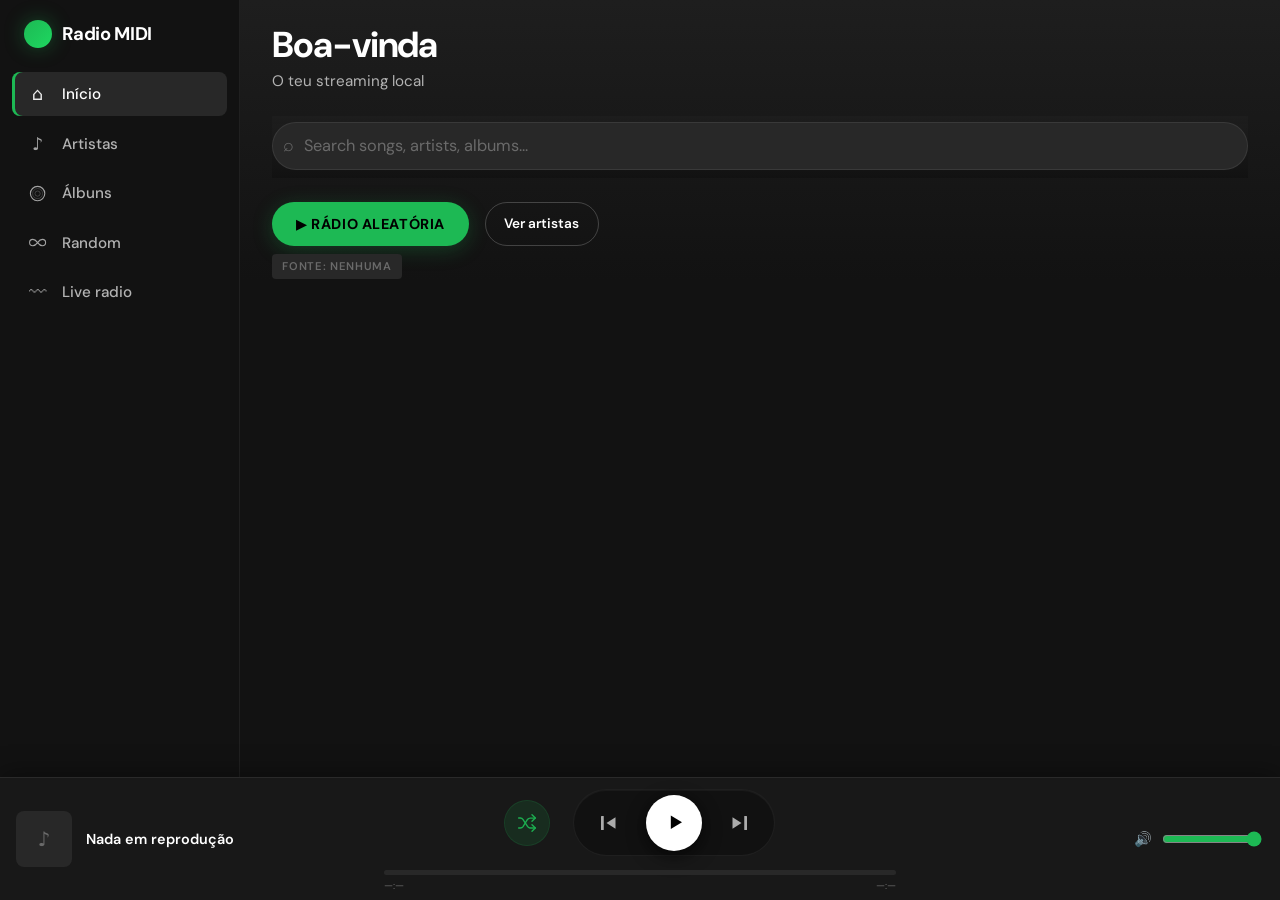
==== commit 112fc6d3: "Criação de sistema de busca" ====
--- a/static/index.html
+++ b/static/index.html
@@ -89,6 +89,30 @@
           </div>
         </div>
       </header>
+
+      <div class="main-search-wrap" id="main-search-wrap">
+        <label class="visually-hidden" for="global-search">Pesquisar músicas, artistas e álbuns</label>
+        <div class="search-field-inner">
+          <span class="search-field-icon" aria-hidden="true">⌕</span>
+          <input
+            type="search"
+            id="global-search"
+            class="global-search-input"
+            placeholder="Search songs, artists, albums..."
+            autocomplete="off"
+            spellcheck="false"
+            enterkeyhint="search"
+            aria-autocomplete="list"
+            aria-controls="search-panel"
+            aria-expanded="false"
+          />
+          <button type="button" id="global-search-clear" class="search-clear-btn hidden" aria-label="Limpar pesquisa">
+            ×
+          </button>
+        </div>
+        <div id="search-panel" class="search-panel hidden" role="region" aria-label="Resultados da pesquisa"></div>
+      </div>
+
       <div id="content" class="content"></div>
     </main>
   </div>
--- a/static/styles.css
+++ b/static/styles.css
@@ -313,6 +313,256 @@
   line-height: 1.4;
 }
 
+.visually-hidden {
+  position: absolute;
+  width: 1px;
+  height: 1px;
+  padding: 0;
+  margin: -1px;
+  overflow: hidden;
+  clip: rect(0, 0, 0, 0);
+  white-space: nowrap;
+  border: 0;
+}
+
+/* ——— Global search (client-side) ——— */
+.main-search-wrap {
+  position: sticky;
+  top: 0;
+  z-index: 40;
+  margin: -0.25rem 0 1.35rem;
+  padding: 0.35rem 0 0.5rem;
+  background: linear-gradient(180deg, rgba(30, 30, 30, 0.97) 0%, rgba(18, 18, 18, 0.92) 100%);
+  backdrop-filter: blur(10px);
+  -webkit-backdrop-filter: blur(10px);
+}
+
+.search-field-inner {
+  display: flex;
+  align-items: center;
+  gap: 0.5rem;
+  min-height: 3rem;
+  padding: 0.35rem 0.85rem 0.35rem 0.65rem;
+  border-radius: 999px;
+  background: var(--bg-highlight);
+  border: 1px solid rgba(255, 255, 255, 0.08);
+  transition: border-color var(--transition), box-shadow var(--transition);
+}
+
+.search-field-inner:focus-within {
+  border-color: rgba(255, 255, 255, 0.18);
+  box-shadow: 0 0 0 2px rgba(29, 185, 84, 0.2);
+}
+
+.search-field-icon {
+  flex-shrink: 0;
+  font-size: 1.1rem;
+  color: var(--text-muted);
+  line-height: 1;
+  user-select: none;
+}
+
+.global-search-input {
+  flex: 1;
+  min-width: 0;
+  border: none;
+  background: transparent;
+  color: var(--text-primary);
+  font-family: inherit;
+  font-size: clamp(0.95rem, 2.8vw, 1.02rem);
+  outline: none;
+}
+
+.global-search-input::placeholder {
+  color: var(--text-muted);
+}
+
+.search-clear-btn {
+  flex-shrink: 0;
+  width: 2.25rem;
+  height: 2.25rem;
+  display: flex;
+  align-items: center;
+  justify-content: center;
+  border: none;
+  border-radius: 50%;
+  background: rgba(255, 255, 255, 0.08);
+  color: var(--text-secondary);
+  font-size: 1.25rem;
+  line-height: 1;
+  cursor: pointer;
+  transition: background var(--transition), color var(--transition);
+}
+
+@media (hover: hover) {
+  .search-clear-btn:hover {
+    background: rgba(255, 255, 255, 0.14);
+    color: var(--text-primary);
+  }
+}
+
+.search-panel {
+  margin-top: 0.65rem;
+  max-height: min(70vh, 28rem);
+  overflow-y: auto;
+  -webkit-overflow-scrolling: touch;
+  border-radius: var(--radius-lg);
+  background: var(--bg-elevated);
+  border: 1px solid rgba(255, 255, 255, 0.08);
+  box-shadow: var(--shadow);
+  animation: searchPanelIn 0.22s ease;
+}
+
+@keyframes searchPanelIn {
+  from {
+    opacity: 0;
+    transform: translateY(-6px);
+  }
+  to {
+    opacity: 1;
+    transform: translateY(0);
+  }
+}
+
+@media (prefers-reduced-motion: reduce) {
+  .search-panel {
+    animation: none;
+  }
+}
+
+.search-panel.hidden {
+  display: none !important;
+}
+
+.search-panel-inner {
+  padding: 0.65rem 0 0.5rem;
+}
+
+.search-section-title {
+  margin: 0.5rem 1rem 0.35rem;
+  font-size: 0.72rem;
+  font-weight: 700;
+  letter-spacing: 0.06em;
+  text-transform: uppercase;
+  color: var(--text-muted);
+}
+
+.search-hit {
+  display: flex;
+  align-items: center;
+  gap: 0.75rem;
+  width: 100%;
+  min-height: 3.25rem;
+  padding: 0.65rem 1rem;
+  border: none;
+  background: transparent;
+  color: var(--text-primary);
+  font-family: inherit;
+  font-size: clamp(0.9rem, 2.5vw, 0.98rem);
+  text-align: left;
+  cursor: pointer;
+  transition: background var(--transition);
+}
+
+@media (hover: hover) {
+  .search-hit:hover,
+  .search-hit.is-active {
+    background: var(--bg-hover);
+  }
+}
+
+.search-hit:focus-visible {
+  outline: 2px solid var(--accent);
+  outline-offset: -2px;
+}
+
+.search-hit.is-active {
+  box-shadow: inset 3px 0 0 var(--accent);
+}
+
+.search-hit-meta {
+  flex: 1;
+  min-width: 0;
+  display: flex;
+  flex-direction: column;
+  gap: 0.15rem;
+}
+
+.search-hit-title {
+  font-weight: 600;
+  line-height: 1.25;
+  word-break: break-word;
+}
+
+.search-hit-sub {
+  font-size: 0.8rem;
+  color: var(--text-secondary);
+  line-height: 1.2;
+  word-break: break-word;
+}
+
+.search-hit-ico {
+  flex-shrink: 0;
+  width: 2.5rem;
+  height: 2.5rem;
+  border-radius: 6px;
+  background: var(--bg-highlight);
+  display: flex;
+  align-items: center;
+  justify-content: center;
+  font-size: 1.1rem;
+}
+
+.search-hl {
+  background: rgba(29, 185, 84, 0.35);
+  color: var(--text-primary);
+  border-radius: 2px;
+  padding: 0 0.1em;
+}
+
+.search-panel-empty,
+.search-panel-loading {
+  margin: 0;
+  padding: 1.25rem 1rem;
+  text-align: center;
+  color: var(--text-secondary);
+  font-size: 0.95rem;
+}
+
+.search-panel-hint {
+  margin: 0;
+  padding: 0.35rem 1rem 0.75rem;
+  font-size: 0.78rem;
+  color: var(--text-muted);
+  text-align: center;
+}
+
+.search-recent-chip {
+  display: inline-flex;
+  align-items: center;
+  margin: 0.2rem 0.35rem 0.2rem 0;
+  padding: 0.45rem 0.75rem;
+  border-radius: 999px;
+  border: 1px solid rgba(255, 255, 255, 0.1);
+  background: var(--bg-highlight);
+  color: var(--text-secondary);
+  font-family: inherit;
+  font-size: 0.85rem;
+  cursor: pointer;
+  transition: background var(--transition), color var(--transition);
+}
+
+@media (hover: hover) {
+  .search-recent-chip:hover {
+    background: var(--bg-hover);
+    color: var(--text-primary);
+  }
+}
+
+.search-recent-wrap {
+  padding: 0.25rem 0.85rem 0.75rem;
+}
+
 .content {
   animation: fadeIn 0.35s ease;
 }
@@ -1414,6 +1664,17 @@
     padding-right: max(1rem, env(safe-area-inset-right));
   }
 
+  .main-search-wrap {
+    margin-left: -0.1rem;
+    margin-right: -0.1rem;
+    padding-left: 0.1rem;
+    padding-right: 0.1rem;
+  }
+
+  .search-hit {
+    min-height: 3.35rem;
+  }
+
   body.npm-hidden .main {
     min-height: calc(100dvh - var(--player-h) - env(safe-area-inset-bottom, 0px));
   }
